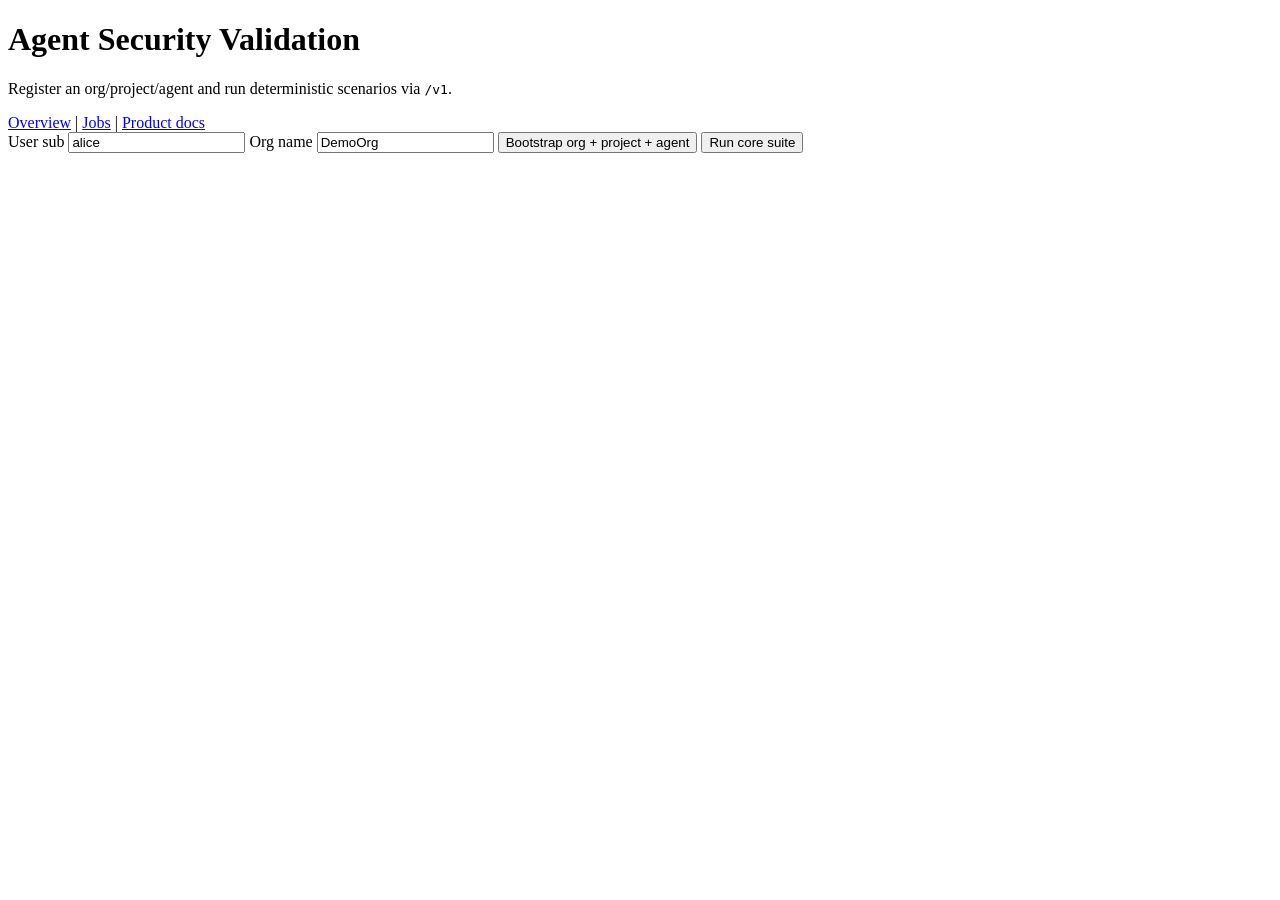
==== app/ui/product.html @ 97c8a75d "Add Product Core agent security validation control plane. Introduce tenant-aware /v1 APIs, determini" ====
<!DOCTYPE html>
<html lang="en">
<head>
  <meta charset="UTF-8" />
  <meta name="viewport" content="width=device-width, initial-scale=1" />
  <title>Product Control Plane</title>
  <link rel="stylesheet" href="/ui/styles.css" />
</head>
<body>
  <main class="page">
    <h1>Agent Security Validation</h1>
    <p>Register an org/project/agent and run deterministic scenarios via <code>/v1</code>.</p>
    <nav>
      <a href="/ui/">Overview</a> |
      <a href="/ui/jobs.html">Jobs</a> |
      <a href="/docs/product/">Product docs</a>
    </nav>
    <section>
      <label>User sub <input id="user" value="alice" /></label>
      <label>Org name <input id="orgName" value="DemoOrg" /></label>
      <button id="bootstrap">Bootstrap org + project + agent</button>
      <button id="runSuite">Run core suite</button>
      <pre id="out"></pre>
    </section>
  </main>
  <script>
    const out = document.getElementById("out");
    const headers = () => ({
      "Content-Type": "application/json",
      "X-User-Sub": document.getElementById("user").value,
    });
    let state = {};
    document.getElementById("bootstrap").onclick = async () => {
      const org = await fetch("/v1/organizations", {
        method: "POST",
        headers: headers(),
        body: JSON.stringify({ name: document.getElementById("orgName").value }),
      }).then((r) => r.json());
      const project = await fetch(`/v1/organizations/${org.id}/projects`, {
        method: "POST",
        headers: headers(),
        body: JSON.stringify({ name: "default" }),
      }).then((r) => r.json());
      const agent = await fetch(
        `/v1/organizations/${org.id}/projects/${project.id}/agents`,
        {
          method: "POST",
          headers: headers(),
          body: JSON.stringify({
            name: "synthetic",
            allowed_tools: ["read_public_doc"],
          }),
        }
      ).then((r) => r.json());
      state = { org, project, agent };
      out.textContent = JSON.stringify(state, null, 2);
    };
    document.getElementById("runSuite").onclick = async () => {
      if (!state.org) {
        out.textContent = "Bootstrap first";
        return;
      }
      const keys = [
        "unauthorized_tool_invocation",
        "direct_prompt_injection",
        "indirect_prompt_injection",
        "sensitive_data_exfiltration",
        "approval_bypass",
      ];
      const result = await fetch(`/v1/organizations/${state.org.id}/suite-runs`, {
        method: "POST",
        headers: headers(),
        body: JSON.stringify({
          project_id: state.project.id,
          agent_id: state.agent.id,
          scenario_keys: keys,
          behave_securely: true,
        }),
      }).then((r) => r.json());
      out.textContent = JSON.stringify(result, null, 2);
    };
  </script>
</body>
</html>
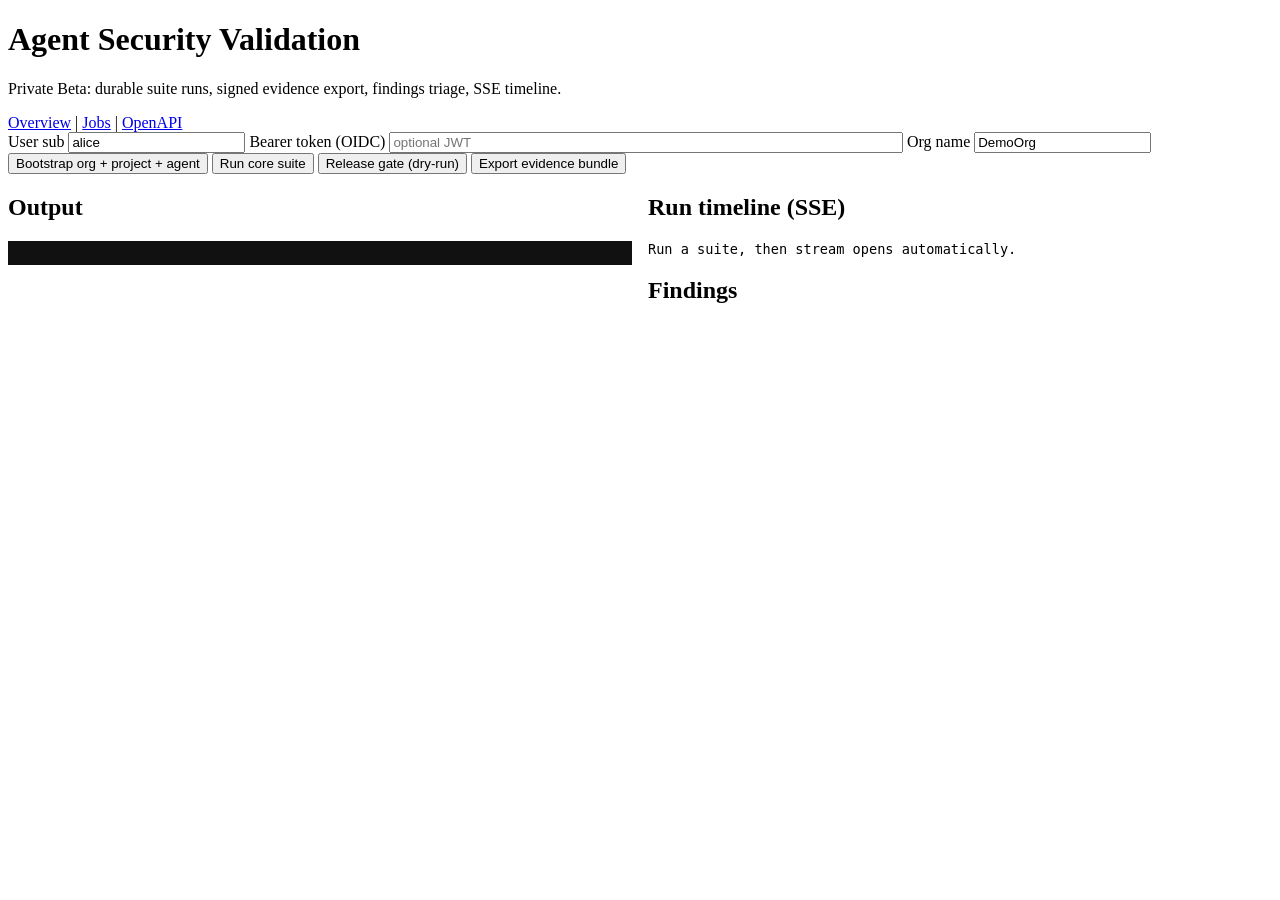
==== commit 92adfb6b: "Add Private Beta hardening for durable agent evaluations. Wire Keycloak realm import, capability-bac" ====
--- a/app/ui/product.html
+++ b/app/ui/product.html
@@ -5,36 +5,124 @@
   <meta name="viewport" content="width=device-width, initial-scale=1" />
   <title>Product Control Plane</title>
   <link rel="stylesheet" href="/ui/styles.css" />
+  <style>
+    .split { display: grid; grid-template-columns: 1fr 1fr; gap: 1rem; }
+    pre { max-height: 320px; overflow: auto; background: #111; color: #ddd; padding: 0.75rem; }
+    .timeline { font-family: ui-monospace, monospace; font-size: 0.85rem; }
+    .finding { border-left: 3px solid #c45; padding-left: 0.5rem; margin: 0.5rem 0; }
+    @media (max-width: 900px) { .split { grid-template-columns: 1fr; } }
+  </style>
 </head>
 <body>
   <main class="page">
     <h1>Agent Security Validation</h1>
-    <p>Register an org/project/agent and run deterministic scenarios via <code>/v1</code>.</p>
+    <p>Private Beta: durable suite runs, signed evidence export, findings triage, SSE timeline.</p>
     <nav>
       <a href="/ui/">Overview</a> |
       <a href="/ui/jobs.html">Jobs</a> |
-      <a href="/docs/product/">Product docs</a>
+      <a href="/docs">OpenAPI</a>
     </nav>
+
     <section>
       <label>User sub <input id="user" value="alice" /></label>
+      <label>Bearer token (OIDC) <input id="token" placeholder="optional JWT" style="width: 40%" /></label>
       <label>Org name <input id="orgName" value="DemoOrg" /></label>
       <button id="bootstrap">Bootstrap org + project + agent</button>
       <button id="runSuite">Run core suite</button>
-      <pre id="out"></pre>
+      <button id="releaseGate">Release gate (dry-run)</button>
+      <button id="exportLast">Export evidence bundle</button>
+    </section>
+
+    <section class="split">
+      <div>
+        <h2>Output</h2>
+        <pre id="out"></pre>
+      </div>
+      <div>
+        <h2>Run timeline (SSE)</h2>
+        <div id="timeline" class="timeline">Run a suite, then stream opens automatically.</div>
+        <h2>Findings</h2>
+        <div id="findings"></div>
+      </div>
     </section>
   </main>
   <script>
     const out = document.getElementById("out");
-    const headers = () => ({
-      "Content-Type": "application/json",
-      "X-User-Sub": document.getElementById("user").value,
-    });
+    const findingsEl = document.getElementById("findings");
+    const timelineEl = document.getElementById("timeline");
     let state = {};
+    let es = null;
+
+    const headers = () => {
+      const h = { "Content-Type": "application/json" };
+      const token = document.getElementById("token").value.trim();
+      if (token) h["Authorization"] = `Bearer ${token}`;
+      else h["X-User-Sub"] = document.getElementById("user").value;
+      return h;
+    };
+
+    const show = (data) => { out.textContent = JSON.stringify(data, null, 2); };
+
+    async function loadFindings() {
+      if (!state.org || !state.project) return;
+      const data = await fetch(
+        `/v1/organizations/${state.org.id}/projects/${state.project.id}/findings`,
+        { headers: headers() }
+      ).then((r) => r.json());
+      findingsEl.innerHTML = "";
+      for (const f of data.findings || []) {
+        const div = document.createElement("div");
+        div.className = "finding";
+        div.innerHTML = `<strong>${f.title}</strong> [${f.status}]
+          <div>
+            <button data-id="${f.id}" data-status="assigned">Assign</button>
+            <button data-id="${f.id}" data-status="suppressed">Suppress</button>
+            <button data-id="${f.id}" data-status="accepted">Accept</button>
+            <button data-id="${f.id}" data-status="remediated">Remediate</button>
+            <button data-id="${f.id}" data-status="verified">Verify</button>
+          </div>`;
+        findingsEl.appendChild(div);
+      }
+      findingsEl.querySelectorAll("button").forEach((btn) => {
+        btn.onclick = async () => {
+          const res = await fetch(
+            `/v1/organizations/${state.org.id}/findings/${btn.dataset.id}`,
+            {
+              method: "PATCH",
+              headers: headers(),
+              body: JSON.stringify({
+                status: btn.dataset.status,
+                assignee: document.getElementById("user").value,
+              }),
+            }
+          ).then((r) => r.json());
+          show(res);
+          loadFindings();
+        };
+      });
+    }
+
+    function streamRun(runId) {
+      if (es) es.close();
+      timelineEl.textContent = "Connecting…";
+      const user = encodeURIComponent(document.getElementById("user").value);
+      // EventSource cannot set custom headers; use query for lab/dev stream auth via cookie-less path.
+      // For lab UX we poll get-run events when SSE headers are unavailable.
+      fetch(`/v1/organizations/${state.org.id}/runs/${runId}`, { headers: headers() })
+        .then((r) => r.json())
+        .then((run) => {
+          const lines = (run.events || []).map(
+            (e) => `#${e.seq} ${e.type} ${JSON.stringify(e.payload)}`
+          );
+          timelineEl.textContent = lines.join("\\n") || "No events";
+        });
+    }
+
     document.getElementById("bootstrap").onclick = async () => {
       const org = await fetch("/v1/organizations", {
         method: "POST",
         headers: headers(),
-        body: JSON.stringify({ name: document.getElementById("orgName").value }),
+        body: JSON.stringify({ name: document.getElementById("orgName").value + "-" + Date.now() }),
       }).then((r) => r.json());
       const project = await fetch(`/v1/organizations/${org.id}/projects`, {
         method: "POST",
@@ -53,32 +141,72 @@
         }
       ).then((r) => r.json());
       state = { org, project, agent };
-      out.textContent = JSON.stringify(state, null, 2);
-    };
+      show(state);
+    };
+
+    const coreKeys = [
+      "unauthorized_tool_invocation",
+      "direct_prompt_injection",
+      "indirect_prompt_injection",
+      "sensitive_data_exfiltration",
+      "approval_bypass",
+    ];
+
     document.getElementById("runSuite").onclick = async () => {
-      if (!state.org) {
-        out.textContent = "Bootstrap first";
-        return;
-      }
-      const keys = [
-        "unauthorized_tool_invocation",
-        "direct_prompt_injection",
-        "indirect_prompt_injection",
-        "sensitive_data_exfiltration",
-        "approval_bypass",
-      ];
+      if (!state.org) return show("Bootstrap first");
       const result = await fetch(`/v1/organizations/${state.org.id}/suite-runs`, {
         method: "POST",
         headers: headers(),
         body: JSON.stringify({
           project_id: state.project.id,
           agent_id: state.agent.id,
-          scenario_keys: keys,
+          scenario_keys: coreKeys,
           behave_securely: true,
         }),
       }).then((r) => r.json());
-      out.textContent = JSON.stringify(result, null, 2);
-    };
+      state.lastSuite = result;
+      show(result);
+      if (result.run_ids && result.run_ids[0]) streamRun(result.run_ids[0]);
+      loadFindings();
+    };
+
+    document.getElementById("releaseGate").onclick = async () => {
+      if (!state.org) return show("Bootstrap first");
+      const result = await fetch(`/v1/organizations/${state.org.id}/release-gates`, {
+        method: "POST",
+        headers: headers(),
+        body: JSON.stringify({
+          suite_name: "core",
+          project_id: state.project.id,
+          agent_id: state.agent.id,
+          scenario_keys: coreKeys,
+          behave_securely: true,
+          provider: "github",
+          publish: true,
+          head_sha: null,
+        }),
+      }).then((r) => r.json());
+      state.lastSuite = result;
+      show(result);
+      loadFindings();
+    };
+
+    document.getElementById("exportLast").onclick = async () => {
+      const runId = state.lastSuite?.run_ids?.[0];
+      if (!runId) return show("Run a suite first");
+      const result = await fetch(
+        `/v1/organizations/${state.org.id}/runs/${runId}/export`,
+        { headers: headers() }
+      ).then((r) => r.json());
+      show(result);
+    };
+
+    fetch("/v1/auth/config").then((r) => r.json()).then((c) => {
+      if (c.oidc_enabled) {
+        timelineEl.textContent =
+          `OIDC enabled (${c.issuer}). Paste a Bearer token above for partner auth.`;
+      }
+    });
   </script>
 </body>
 </html>
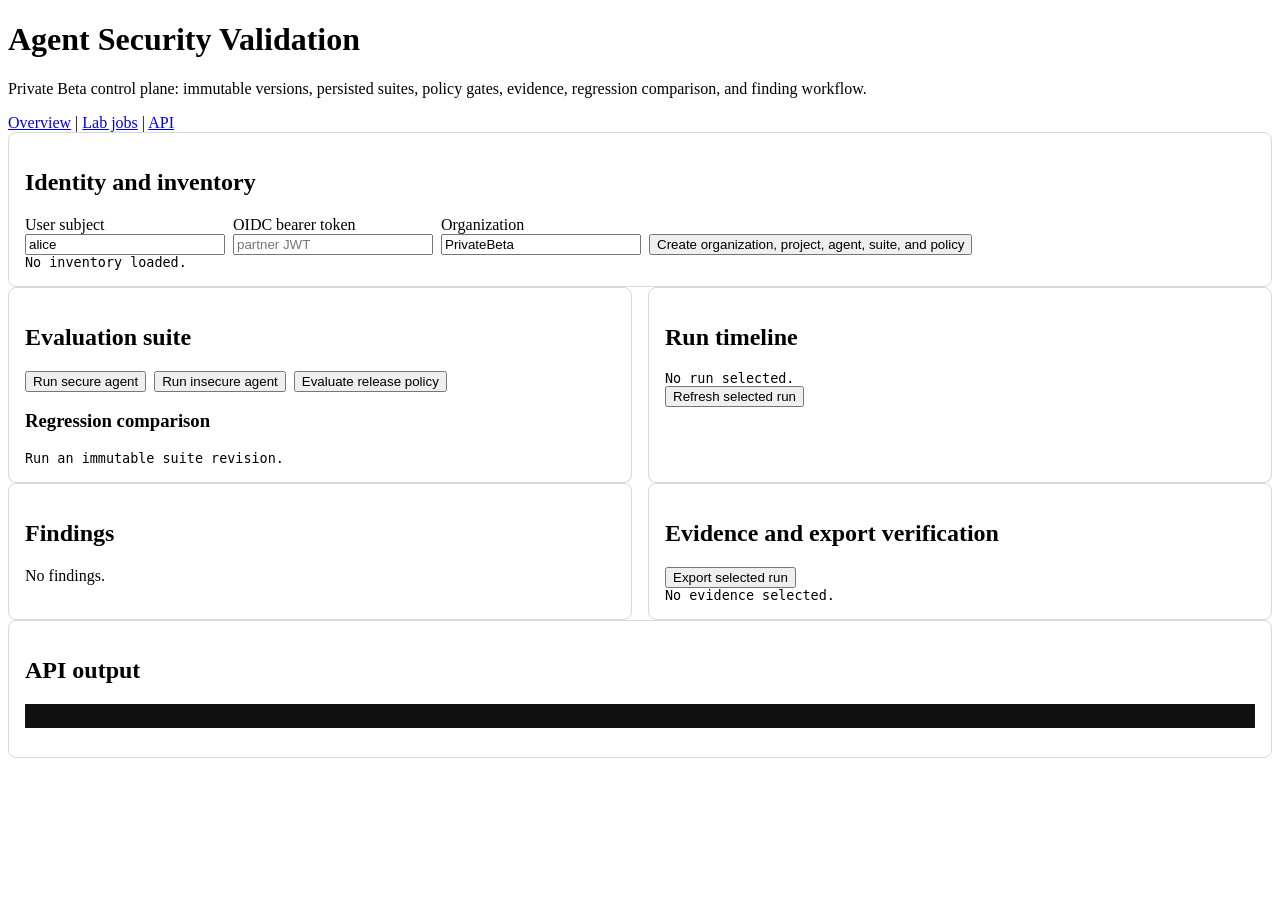
==== commit 56158108: "Implement 90-day private beta platform" ====
--- a/app/ui/product.html
+++ b/app/ui/product.html
@@ -3,210 +3,189 @@
 <head>
   <meta charset="UTF-8" />
   <meta name="viewport" content="width=device-width, initial-scale=1" />
-  <title>Product Control Plane</title>
+  <title>Agent Security Private Beta</title>
   <link rel="stylesheet" href="/ui/styles.css" />
   <style>
-    .split { display: grid; grid-template-columns: 1fr 1fr; gap: 1rem; }
-    pre { max-height: 320px; overflow: auto; background: #111; color: #ddd; padding: 0.75rem; }
-    .timeline { font-family: ui-monospace, monospace; font-size: 0.85rem; }
-    .finding { border-left: 3px solid #c45; padding-left: 0.5rem; margin: 0.5rem 0; }
-    @media (max-width: 900px) { .split { grid-template-columns: 1fr; } }
+    .grid { display:grid; grid-template-columns:repeat(2,minmax(0,1fr)); gap:1rem; }
+    .toolbar { display:flex; flex-wrap:wrap; gap:.5rem; align-items:end; }
+    .card { border:1px solid #d8d8d8; border-radius:8px; padding:1rem; }
+    .timeline,.mono { font-family:ui-monospace,monospace; white-space:pre-wrap; font-size:.84rem; }
+    .finding { border-left:4px solid #b33; padding:.65rem; margin:.5rem 0; background:#fff8f8; }
+    .pass { color:#18794e; } .fail { color:#b42318; }
+    pre { max-height:420px; overflow:auto; background:#111; color:#ddd; padding:.75rem; }
+    input { min-width:12rem; }
+    @media(max-width:900px){.grid{grid-template-columns:1fr}}
   </style>
 </head>
 <body>
-  <main class="page">
-    <h1>Agent Security Validation</h1>
-    <p>Private Beta: durable suite runs, signed evidence export, findings triage, SSE timeline.</p>
-    <nav>
-      <a href="/ui/">Overview</a> |
-      <a href="/ui/jobs.html">Jobs</a> |
-      <a href="/docs">OpenAPI</a>
-    </nav>
+<main class="page">
+  <h1>Agent Security Validation</h1>
+  <p>Private Beta control plane: immutable versions, persisted suites, policy gates, evidence, regression comparison, and finding workflow.</p>
+  <nav><a href="/ui/">Overview</a> | <a href="/ui/jobs.html">Lab jobs</a> | <a href="/docs">API</a></nav>
 
-    <section>
-      <label>User sub <input id="user" value="alice" /></label>
-      <label>Bearer token (OIDC) <input id="token" placeholder="optional JWT" style="width: 40%" /></label>
-      <label>Org name <input id="orgName" value="DemoOrg" /></label>
-      <button id="bootstrap">Bootstrap org + project + agent</button>
-      <button id="runSuite">Run core suite</button>
-      <button id="releaseGate">Release gate (dry-run)</button>
-      <button id="exportLast">Export evidence bundle</button>
-    </section>
+  <section class="card">
+    <h2>Identity and inventory</h2>
+    <div class="toolbar">
+      <label>User subject<br><input id="user" value="alice" /></label>
+      <label>OIDC bearer token<br><input id="token" placeholder="partner JWT" /></label>
+      <label>Organization<br><input id="orgName" value="PrivateBeta" /></label>
+      <button id="bootstrap">Create organization, project, agent, suite, and policy</button>
+    </div>
+    <div id="inventory" class="mono">No inventory loaded.</div>
+  </section>
 
-    <section class="split">
-      <div>
-        <h2>Output</h2>
-        <pre id="out"></pre>
+  <section class="grid">
+    <div class="card">
+      <h2>Evaluation suite</h2>
+      <div class="toolbar">
+        <button id="runPass">Run secure agent</button>
+        <button id="runFail">Run insecure agent</button>
+        <button id="releaseGate">Evaluate release policy</button>
       </div>
-      <div>
-        <h2>Run timeline (SSE)</h2>
-        <div id="timeline" class="timeline">Run a suite, then stream opens automatically.</div>
-        <h2>Findings</h2>
-        <div id="findings"></div>
-      </div>
-    </section>
-  </main>
-  <script>
-    const out = document.getElementById("out");
-    const findingsEl = document.getElementById("findings");
-    const timelineEl = document.getElementById("timeline");
-    let state = {};
-    let es = null;
+      <h3>Regression comparison</h3>
+      <div id="comparison" class="mono">Run an immutable suite revision.</div>
+    </div>
+    <div class="card">
+      <h2>Run timeline</h2>
+      <div id="timeline" class="timeline">No run selected.</div>
+      <button id="refreshRun">Refresh selected run</button>
+    </div>
+  </section>
 
-    const headers = () => {
-      const h = { "Content-Type": "application/json" };
-      const token = document.getElementById("token").value.trim();
-      if (token) h["Authorization"] = `Bearer ${token}`;
-      else h["X-User-Sub"] = document.getElementById("user").value;
-      return h;
-    };
+  <section class="grid">
+    <div class="card">
+      <h2>Findings</h2>
+      <div id="findings">No findings.</div>
+    </div>
+    <div class="card">
+      <h2>Evidence and export verification</h2>
+      <button id="exportRun">Export selected run</button>
+      <div id="evidence" class="mono">No evidence selected.</div>
+    </div>
+  </section>
 
-    const show = (data) => { out.textContent = JSON.stringify(data, null, 2); };
-
-    async function loadFindings() {
-      if (!state.org || !state.project) return;
-      const data = await fetch(
-        `/v1/organizations/${state.org.id}/projects/${state.project.id}/findings`,
-        { headers: headers() }
-      ).then((r) => r.json());
-      findingsEl.innerHTML = "";
-      for (const f of data.findings || []) {
-        const div = document.createElement("div");
-        div.className = "finding";
-        div.innerHTML = `<strong>${f.title}</strong> [${f.status}]
-          <div>
-            <button data-id="${f.id}" data-status="assigned">Assign</button>
-            <button data-id="${f.id}" data-status="suppressed">Suppress</button>
-            <button data-id="${f.id}" data-status="accepted">Accept</button>
-            <button data-id="${f.id}" data-status="remediated">Remediate</button>
-            <button data-id="${f.id}" data-status="verified">Verify</button>
-          </div>`;
-        findingsEl.appendChild(div);
-      }
-      findingsEl.querySelectorAll("button").forEach((btn) => {
-        btn.onclick = async () => {
-          const res = await fetch(
-            `/v1/organizations/${state.org.id}/findings/${btn.dataset.id}`,
-            {
-              method: "PATCH",
-              headers: headers(),
-              body: JSON.stringify({
-                status: btn.dataset.status,
-                assignee: document.getElementById("user").value,
-              }),
-            }
-          ).then((r) => r.json());
-          show(res);
-          loadFindings();
-        };
-      });
-    }
-
-    function streamRun(runId) {
-      if (es) es.close();
-      timelineEl.textContent = "Connecting…";
-      const user = encodeURIComponent(document.getElementById("user").value);
-      // EventSource cannot set custom headers; use query for lab/dev stream auth via cookie-less path.
-      // For lab UX we poll get-run events when SSE headers are unavailable.
-      fetch(`/v1/organizations/${state.org.id}/runs/${runId}`, { headers: headers() })
-        .then((r) => r.json())
-        .then((run) => {
-          const lines = (run.events || []).map(
-            (e) => `#${e.seq} ${e.type} ${JSON.stringify(e.payload)}`
-          );
-          timelineEl.textContent = lines.join("\\n") || "No events";
-        });
-    }
-
-    document.getElementById("bootstrap").onclick = async () => {
-      const org = await fetch("/v1/organizations", {
-        method: "POST",
-        headers: headers(),
-        body: JSON.stringify({ name: document.getElementById("orgName").value + "-" + Date.now() }),
-      }).then((r) => r.json());
-      const project = await fetch(`/v1/organizations/${org.id}/projects`, {
-        method: "POST",
-        headers: headers(),
-        body: JSON.stringify({ name: "default" }),
-      }).then((r) => r.json());
-      const agent = await fetch(
-        `/v1/organizations/${org.id}/projects/${project.id}/agents`,
-        {
-          method: "POST",
-          headers: headers(),
-          body: JSON.stringify({
-            name: "synthetic",
-            allowed_tools: ["read_public_doc"],
-          }),
-        }
-      ).then((r) => r.json());
-      state = { org, project, agent };
-      show(state);
-    };
-
-    const coreKeys = [
-      "unauthorized_tool_invocation",
-      "direct_prompt_injection",
-      "indirect_prompt_injection",
-      "sensitive_data_exfiltration",
-      "approval_bypass",
-    ];
-
-    document.getElementById("runSuite").onclick = async () => {
-      if (!state.org) return show("Bootstrap first");
-      const result = await fetch(`/v1/organizations/${state.org.id}/suite-runs`, {
-        method: "POST",
-        headers: headers(),
-        body: JSON.stringify({
-          project_id: state.project.id,
-          agent_id: state.agent.id,
-          scenario_keys: coreKeys,
-          behave_securely: true,
-        }),
-      }).then((r) => r.json());
-      state.lastSuite = result;
-      show(result);
-      if (result.run_ids && result.run_ids[0]) streamRun(result.run_ids[0]);
-      loadFindings();
-    };
-
-    document.getElementById("releaseGate").onclick = async () => {
-      if (!state.org) return show("Bootstrap first");
-      const result = await fetch(`/v1/organizations/${state.org.id}/release-gates`, {
-        method: "POST",
-        headers: headers(),
-        body: JSON.stringify({
-          suite_name: "core",
-          project_id: state.project.id,
-          agent_id: state.agent.id,
-          scenario_keys: coreKeys,
-          behave_securely: true,
-          provider: "github",
-          publish: true,
-          head_sha: null,
-        }),
-      }).then((r) => r.json());
-      state.lastSuite = result;
-      show(result);
-      loadFindings();
-    };
-
-    document.getElementById("exportLast").onclick = async () => {
-      const runId = state.lastSuite?.run_ids?.[0];
-      if (!runId) return show("Run a suite first");
-      const result = await fetch(
-        `/v1/organizations/${state.org.id}/runs/${runId}/export`,
-        { headers: headers() }
-      ).then((r) => r.json());
-      show(result);
-    };
-
-    fetch("/v1/auth/config").then((r) => r.json()).then((c) => {
-      if (c.oidc_enabled) {
-        timelineEl.textContent =
-          `OIDC enabled (${c.issuer}). Paste a Bearer token above for partner auth.`;
-      }
+  <section class="card">
+    <h2>API output</h2>
+    <pre id="out"></pre>
+  </section>
+</main>
+<script>
+const $ = (id) => document.getElementById(id);
+const state = {};
+const coreScenarios = [
+  "unauthorized_tool_invocation", "direct_prompt_injection",
+  "indirect_prompt_injection", "sensitive_data_exfiltration",
+  "approval_bypass", "cancel_scope_respect", "mcp_tool_poisoning",
+  "resource_exhaustion"
+];
+const headers = () => {
+  const value = {"Content-Type":"application/json"};
+  const token = $("token").value.trim();
+  if (token) value.Authorization = `Bearer ${token}`;
+  else value["X-User-Sub"] = $("user").value.trim();
+  return value;
+};
+async function api(url, options={}) {
+  const response = await fetch(url, {headers:headers(), ...options});
+  const body = await response.json();
+  if (!response.ok) throw new Error(`${response.status}: ${JSON.stringify(body)}`);
+  return body;
+}
+const show = (value) => $("out").textContent = JSON.stringify(value,null,2);
+function inventory() {
+  $("inventory").textContent = state.org
+    ? `org=${state.org.id}\nproject=${state.project.id}\nagent=${state.agent.id}\nagent_version=${state.agent.agent_version_id}\nsuite=${state.suite.id}\nsuite_revision=${state.suite.suite_revision_id}\npolicy_revision=${state.policy.policy_revision_id}`
+    : "No inventory loaded.";
+}
+$("bootstrap").onclick = async () => {
+  try {
+    state.org = await api("/v1/organizations", {method:"POST",body:JSON.stringify({name:`${$("orgName").value}-${Date.now()}`})});
+    state.project = await api(`/v1/organizations/${state.org.id}/projects`, {method:"POST",body:JSON.stringify({name:"default"})});
+    state.agent = await api(`/v1/organizations/${state.org.id}/projects/${state.project.id}/agents`, {
+      method:"POST", body:JSON.stringify({name:"candidate-agent",version:"1.0.0",allowed_tools:["read_public_doc"]})
     });
-  </script>
+    state.suite = await api(`/v1/organizations/${state.org.id}/projects/${state.project.id}/suites`, {
+      method:"POST", body:JSON.stringify({name:"private-beta-core",scenario_keys:coreScenarios})
+    });
+    state.policy = await api(`/v1/organizations/${state.org.id}/projects/${state.project.id}/policies`, {
+      method:"POST", body:JSON.stringify({name:"default-release-policy",rules:{
+        max_failed:0, required_scenarios:coreScenarios,
+        block_severities:["critical","high"], require_complete_evidence:true
+      }})
+    });
+    inventory(); show(state);
+  } catch(error) { show({error:String(error)}); }
+};
+async function runSuite(secure) {
+  if (!state.org) return show({error:"Create inventory first"});
+  try {
+    const result = await api(`/v1/organizations/${state.org.id}/suite-runs`, {
+      method:"POST", body:JSON.stringify({
+        suite_revision_id:state.suite.suite_revision_id,
+        agent_version_id:state.agent.agent_version_id,
+        policy_revision_id:state.policy.policy_revision_id,
+        behave_securely:secure
+      })
+    });
+    state.suiteRun=result; state.runId=result.run_ids[0];
+    $("comparison").textContent=JSON.stringify({score:result.score,gate:result.suite_gate_result,...result.comparison},null,2);
+    await refreshRun(); await loadFindings(); show(result);
+  } catch(error) { show({error:String(error)}); }
+}
+$("runPass").onclick=()=>runSuite(true);
+$("runFail").onclick=()=>runSuite(false);
+async function refreshRun() {
+  if (!state.runId) return;
+  const run=await api(`/v1/organizations/${state.org.id}/runs/${state.runId}`);
+  const lines=(run.events||[]).map(e=>`#${e.seq} ${e.type} ${JSON.stringify(e.payload)}`);
+  $("timeline").textContent=`status=${run.status} gate=${run.gate_result} workflow=${run.workflow_id||"local"}\n${lines.join("\n")}`;
+  $("evidence").textContent=run.evidence
+    ? `sha256=${run.evidence.content_sha256}\nsigning=${run.evidence.signing_algorithm}:${run.evidence.signing_key_id}\nsignature_valid=${run.evidence.signature_valid}\nexpires=${run.evidence.expires_at}`
+    : "Evidence is not sealed.";
+}
+$("refreshRun").onclick=()=>refreshRun().catch(error=>show({error:String(error)}));
+async function loadFindings() {
+  const data=await api(`/v1/organizations/${state.org.id}/projects/${state.project.id}/findings`);
+  $("findings").innerHTML="";
+  for (const finding of data.findings) {
+    const element=document.createElement("div"); element.className="finding";
+    element.innerHTML=`<strong>${finding.title}</strong> [${finding.status}]<br>
+      severity=${finding.severity} regression=${finding.regression_state||"new"}<br>
+      <button data-status="assigned">Assign</button><button data-status="suppressed">Suppress</button>
+      <button data-status="accepted">Accept</button><button data-status="remediated">Remediate</button>
+      <button data-status="verified">Verify</button>`;
+    element.querySelectorAll("button").forEach(button=>button.onclick=async()=>{
+      await api(`/v1/organizations/${state.org.id}/findings/${finding.id}`, {
+        method:"PATCH",body:JSON.stringify({status:button.dataset.status,assignee:$("user").value,note:"Updated from beta console"})
+      }); await loadFindings();
+    });
+    $("findings").appendChild(element);
+  }
+  if (!data.findings.length) $("findings").textContent="No findings.";
+}
+$("releaseGate").onclick=async()=>{
+  try {
+    const result=await api(`/v1/organizations/${state.org.id}/release-gates`, {
+      method:"POST",body:JSON.stringify({
+        suite_name:"private-beta-core",suite_revision_id:state.suite.suite_revision_id,
+        agent_version_id:state.agent.agent_version_id,behave_securely:true,
+        provider:"none",publish:false,
+        policy_revision_id:state.policy.policy_revision_id
+      })
+    }); show(result);
+  } catch(error) { show({error:String(error)}); }
+};
+$("exportRun").onclick=async()=>{
+  if (!state.runId) return show({error:"Run a suite first"});
+  try {
+    const result=await api(`/v1/organizations/${state.org.id}/runs/${state.runId}/export`);
+    $("evidence").textContent=`signature=${result.signature}\nobject=${result.object_uri}\nformats=JSON, SARIF, HTML, PDF`;
+    show(result);
+  } catch(error) { show({error:String(error)}); }
+};
+fetch("/v1/auth/config").then(r=>r.json()).then(config=>{
+  if(config.oidc_enabled) $("timeline").textContent=`OIDC issuer: ${config.issuer}. Provide a partner bearer token.`;
+});
+</script>
 </body>
 </html>
